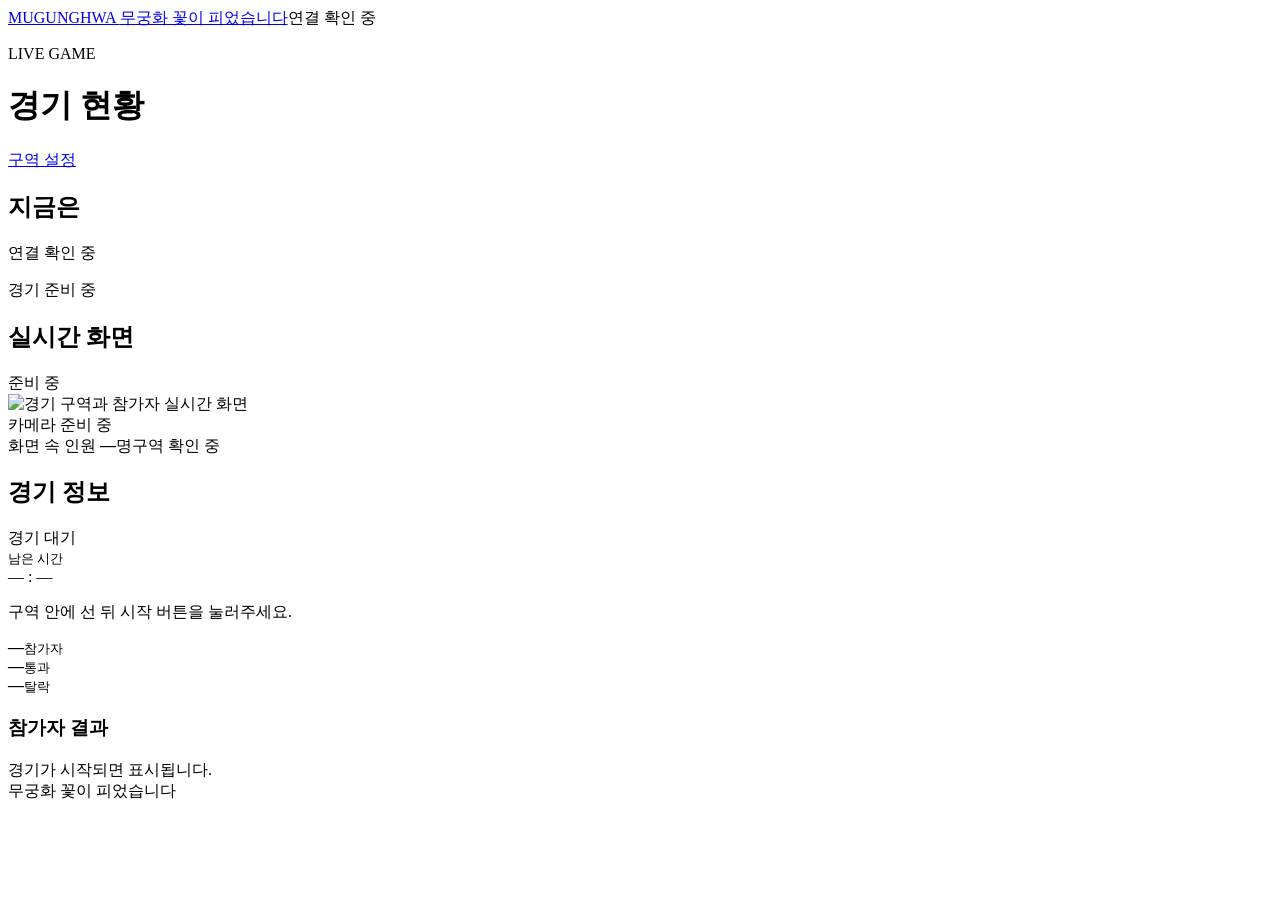
==== jetson/web/index.html @ e4820aa8 "Separate game dashboard from diagnostic tools" ====
<!doctype html>
<html lang="ko"><head><meta charset="utf-8"><meta name="viewport" content="width=device-width,initial-scale=1"><title>무궁화 · 경기 현황</title><link rel="stylesheet" href="/style.css"><script src="/app.js" defer></script><script src="/cycle.js" defer></script></head>
<body data-view="game"><header><a class="brand" href="/">MUGUNGHWA <span>무궁화 꽃이 피었습니다</span></a><span id="connection" class="badge" role="status">연결 확인 중</span></header>
<main><div class="heading"><div><p class="eyebrow">LIVE GAME</p><h1>경기 현황</h1></div><a class="badge" id="calibration-link" href="/calibrate">구역 설정</a></div>
<section class="panel cycle-panel" aria-label="경기 진행"><div class="panelhead"><h2>지금은</h2><span id="cycle-link" class="badge">연결 확인 중</span></div><p id="cycle-signal" class="cycle-signal" role="status">경기 준비 중</p><p id="cycle-stage" class="note"></p><p id="cycle-warning" class="note" role="status"></p></section>
<section class="layout"><article class="panel"><div class="panelhead"><h2>실시간 화면</h2><span id="vision-state">준비 중</span></div><div class="preview"><img id="stream" src="/stream.mjpg" alt="경기 구역과 참가자 실시간 화면"><div id="overlay">카메라 준비 중</div></div><div class="camera-caption"><span>화면 속 인원 <b id="people">—</b>명</span><span id="calibration-info">구역 확인 중</span></div></article>
<article class="panel game"><div class="panelhead"><h2>경기 정보</h2><span id="game-state" class="badge">경기 대기</span></div><small>남은 시간</small><div class="countdown" id="remaining">— : —</div><p id="game-meta" class="note">구역 안에 선 뒤 시작 버튼을 눌러주세요.</p><div class="totals"><div><strong id="total">—</strong><small>참가자</small></div><div><strong id="passed" class="passed">—</strong><small>통과</small></div><div><strong id="failed" class="failed">—</strong><small>탈락</small></div></div><h3>참가자 결과</h3><div id="participants" class="empty">경기가 시작되면 표시됩니다.</div></article></section>
</main><footer>무궁화 꽃이 피었습니다</footer></body></html>
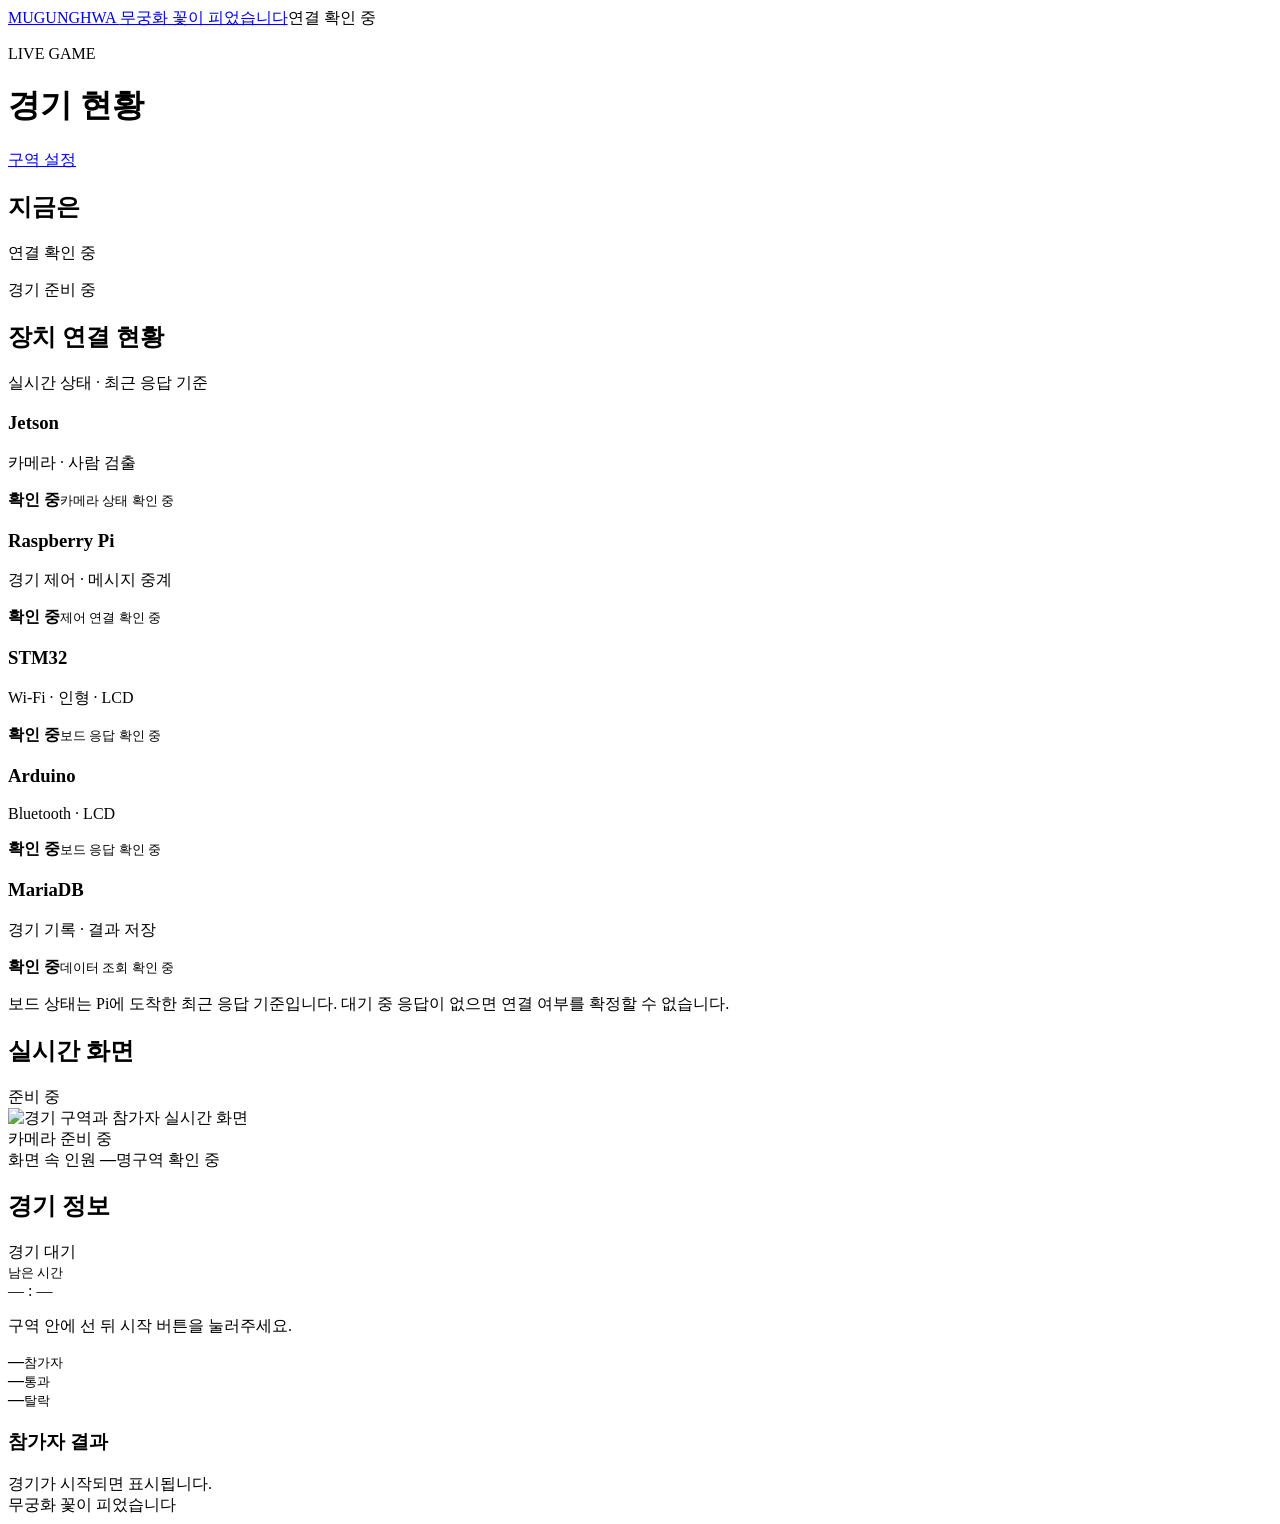
==== commit 6c9d9f54: "Show device connectivity and recent board responses on dashboard" ====
--- a/jetson/web/index.html
+++ b/jetson/web/index.html
@@ -3,6 +3,13 @@
 <body data-view="game"><header><a class="brand" href="/">MUGUNGHWA <span>무궁화 꽃이 피었습니다</span></a><span id="connection" class="badge" role="status">연결 확인 중</span></header>
 <main><div class="heading"><div><p class="eyebrow">LIVE GAME</p><h1>경기 현황</h1></div><a class="badge" id="calibration-link" href="/calibrate">구역 설정</a></div>
 <section class="panel cycle-panel" aria-label="경기 진행"><div class="panelhead"><h2>지금은</h2><span id="cycle-link" class="badge">연결 확인 중</span></div><p id="cycle-signal" class="cycle-signal" role="status">경기 준비 중</p><p id="cycle-stage" class="note"></p><p id="cycle-warning" class="note" role="status"></p></section>
+<section class="panel connectivity" aria-label="장치 연결 현황"><div class="panelhead"><h2>장치 연결 현황</h2><span>실시간 상태 · 최근 응답 기준</span></div><div class="device-grid">
+<div class="device-card"><h3>Jetson</h3><p>카메라 · 사람 검출</p><strong id="link-vision" data-state="unknown">확인 중</strong><small id="detail-vision">카메라 상태 확인 중</small></div>
+<div class="device-card"><h3>Raspberry Pi</h3><p>경기 제어 · 메시지 중계</p><strong id="link-control" data-state="unknown">확인 중</strong><small id="detail-control">제어 연결 확인 중</small></div>
+<div class="device-card"><h3>STM32</h3><p>Wi-Fi · 인형 · LCD</p><strong id="link-stm" data-state="unknown">확인 중</strong><small id="detail-stm">보드 응답 확인 중</small></div>
+<div class="device-card"><h3>Arduino</h3><p>Bluetooth · LCD</p><strong id="link-ard" data-state="unknown">확인 중</strong><small id="detail-ard">보드 응답 확인 중</small></div>
+<div class="device-card"><h3>MariaDB</h3><p>경기 기록 · 결과 저장</p><strong id="link-db" data-state="unknown">확인 중</strong><small id="detail-db">데이터 조회 확인 중</small></div>
+</div><p class="note">보드 상태는 Pi에 도착한 최근 응답 기준입니다. 대기 중 응답이 없으면 연결 여부를 확정할 수 없습니다.</p></section>
 <section class="layout"><article class="panel"><div class="panelhead"><h2>실시간 화면</h2><span id="vision-state">준비 중</span></div><div class="preview"><img id="stream" src="/stream.mjpg" alt="경기 구역과 참가자 실시간 화면"><div id="overlay">카메라 준비 중</div></div><div class="camera-caption"><span>화면 속 인원 <b id="people">—</b>명</span><span id="calibration-info">구역 확인 중</span></div></article>
 <article class="panel game"><div class="panelhead"><h2>경기 정보</h2><span id="game-state" class="badge">경기 대기</span></div><small>남은 시간</small><div class="countdown" id="remaining">— : —</div><p id="game-meta" class="note">구역 안에 선 뒤 시작 버튼을 눌러주세요.</p><div class="totals"><div><strong id="total">—</strong><small>참가자</small></div><div><strong id="passed" class="passed">—</strong><small>통과</small></div><div><strong id="failed" class="failed">—</strong><small>탈락</small></div></div><h3>참가자 결과</h3><div id="participants" class="empty">경기가 시작되면 표시됩니다.</div></article></section>
 </main><footer>무궁화 꽃이 피었습니다</footer></body></html>
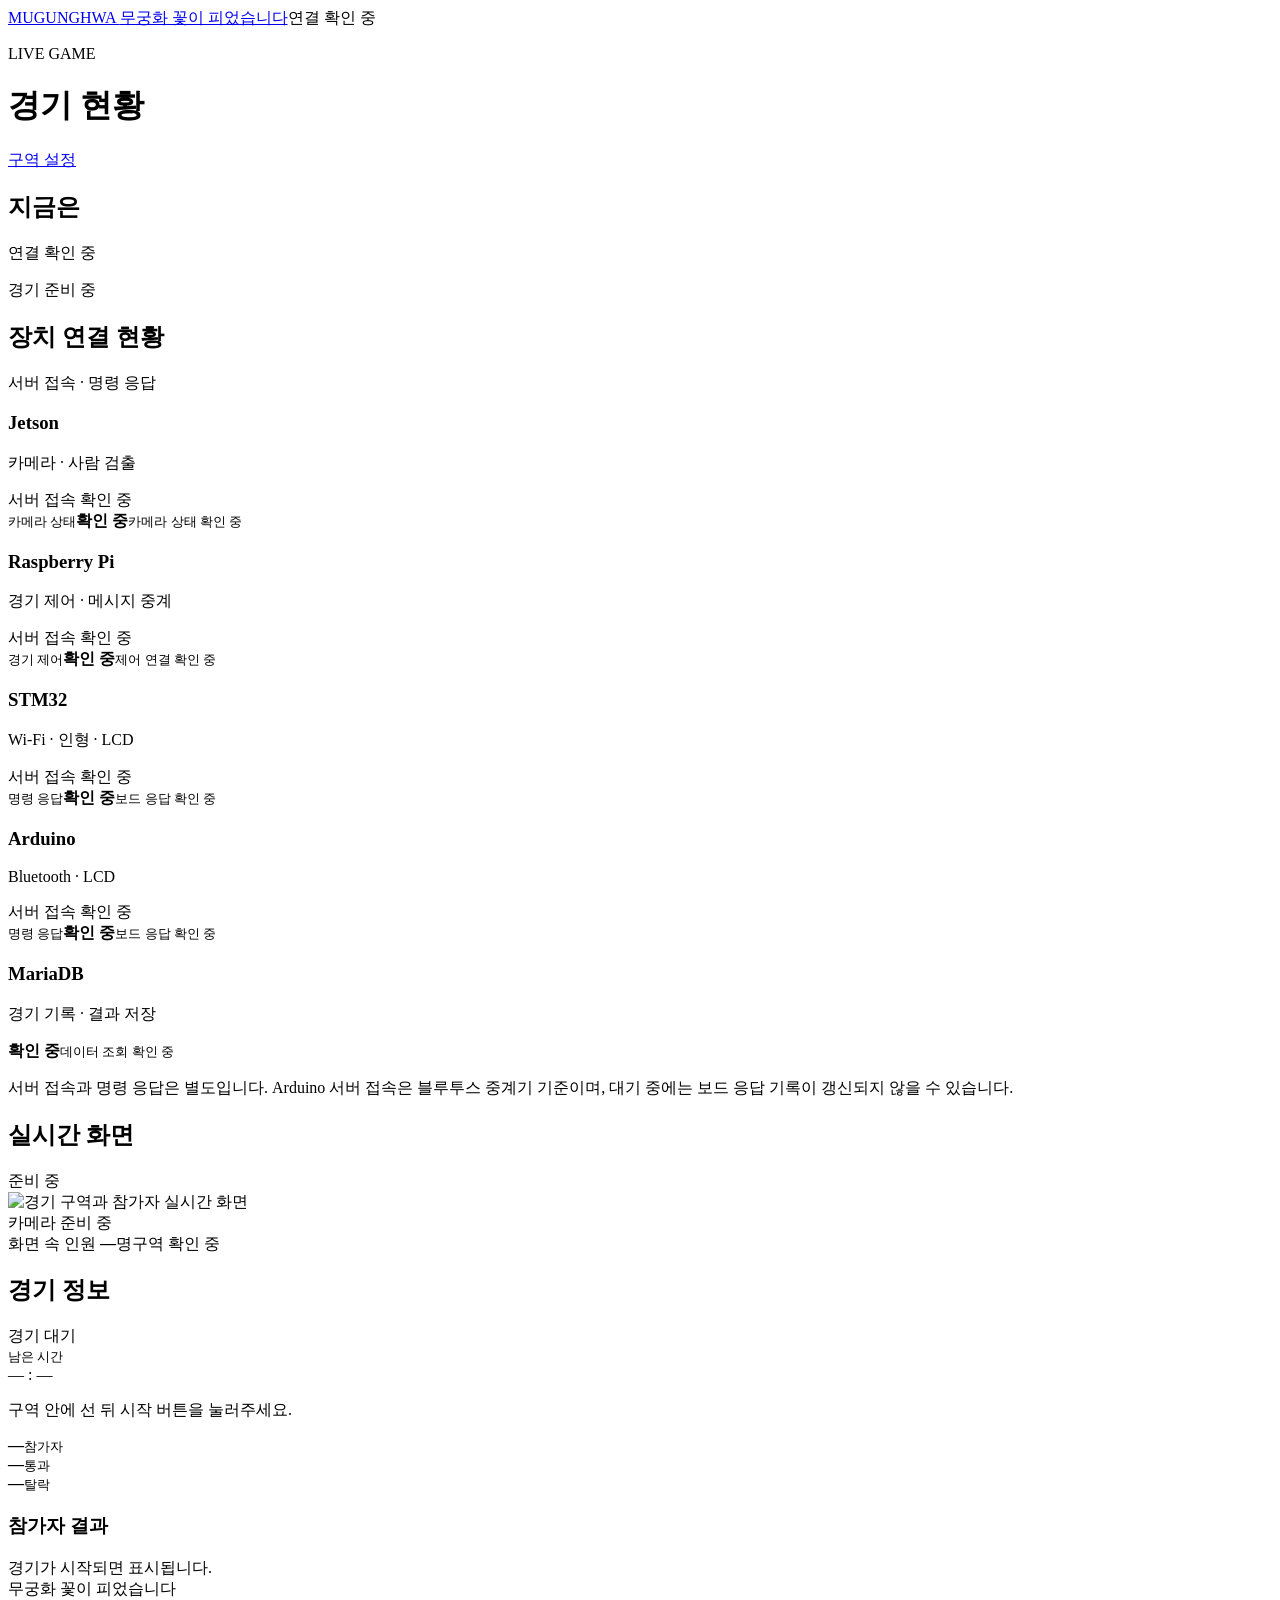
==== commit 3e1c8cff: "Separate live server sessions from board response history" ====
--- a/jetson/web/index.html
+++ b/jetson/web/index.html
@@ -3,13 +3,13 @@
 <body data-view="game"><header><a class="brand" href="/">MUGUNGHWA <span>무궁화 꽃이 피었습니다</span></a><span id="connection" class="badge" role="status">연결 확인 중</span></header>
 <main><div class="heading"><div><p class="eyebrow">LIVE GAME</p><h1>경기 현황</h1></div><a class="badge" id="calibration-link" href="/calibrate">구역 설정</a></div>
 <section class="panel cycle-panel" aria-label="경기 진행"><div class="panelhead"><h2>지금은</h2><span id="cycle-link" class="badge">연결 확인 중</span></div><p id="cycle-signal" class="cycle-signal" role="status">경기 준비 중</p><p id="cycle-stage" class="note"></p><p id="cycle-warning" class="note" role="status"></p></section>
-<section class="panel connectivity" aria-label="장치 연결 현황"><div class="panelhead"><h2>장치 연결 현황</h2><span>실시간 상태 · 최근 응답 기준</span></div><div class="device-grid">
-<div class="device-card"><h3>Jetson</h3><p>카메라 · 사람 검출</p><strong id="link-vision" data-state="unknown">확인 중</strong><small id="detail-vision">카메라 상태 확인 중</small></div>
-<div class="device-card"><h3>Raspberry Pi</h3><p>경기 제어 · 메시지 중계</p><strong id="link-control" data-state="unknown">확인 중</strong><small id="detail-control">제어 연결 확인 중</small></div>
-<div class="device-card"><h3>STM32</h3><p>Wi-Fi · 인형 · LCD</p><strong id="link-stm" data-state="unknown">확인 중</strong><small id="detail-stm">보드 응답 확인 중</small></div>
-<div class="device-card"><h3>Arduino</h3><p>Bluetooth · LCD</p><strong id="link-ard" data-state="unknown">확인 중</strong><small id="detail-ard">보드 응답 확인 중</small></div>
+<section class="panel connectivity" aria-label="장치 연결 현황"><div class="panelhead"><h2>장치 연결 현황</h2><span>서버 접속 · 명령 응답</span></div><div class="device-grid">
+<div class="device-card"><h3>Jetson</h3><p>카메라 · 사람 검출</p><div class="session-status" id="session-jetson">서버 접속 확인 중</div><small>카메라 상태</small><strong id="link-vision" data-state="unknown">확인 중</strong><small id="detail-vision">카메라 상태 확인 중</small></div>
+<div class="device-card"><h3>Raspberry Pi</h3><p>경기 제어 · 메시지 중계</p><div class="session-status" id="session-pi">서버 접속 확인 중</div><small>경기 제어</small><strong id="link-control" data-state="unknown">확인 중</strong><small id="detail-control">제어 연결 확인 중</small></div>
+<div class="device-card"><h3>STM32</h3><p>Wi-Fi · 인형 · LCD</p><div class="session-status" id="session-stm">서버 접속 확인 중</div><small>명령 응답</small><strong id="link-stm" data-state="unknown">확인 중</strong><small id="detail-stm">보드 응답 확인 중</small></div>
+<div class="device-card"><h3>Arduino</h3><p>Bluetooth · LCD</p><div class="session-status" id="session-ard">서버 접속 확인 중</div><small>명령 응답</small><strong id="link-ard" data-state="unknown">확인 중</strong><small id="detail-ard">보드 응답 확인 중</small></div>
 <div class="device-card"><h3>MariaDB</h3><p>경기 기록 · 결과 저장</p><strong id="link-db" data-state="unknown">확인 중</strong><small id="detail-db">데이터 조회 확인 중</small></div>
-</div><p class="note">보드 상태는 Pi에 도착한 최근 응답 기준입니다. 대기 중 응답이 없으면 연결 여부를 확정할 수 없습니다.</p></section>
+</div><p class="note">서버 접속과 명령 응답은 별도입니다. Arduino 서버 접속은 블루투스 중계기 기준이며, 대기 중에는 보드 응답 기록이 갱신되지 않을 수 있습니다.</p></section>
 <section class="layout"><article class="panel"><div class="panelhead"><h2>실시간 화면</h2><span id="vision-state">준비 중</span></div><div class="preview"><img id="stream" src="/stream.mjpg" alt="경기 구역과 참가자 실시간 화면"><div id="overlay">카메라 준비 중</div></div><div class="camera-caption"><span>화면 속 인원 <b id="people">—</b>명</span><span id="calibration-info">구역 확인 중</span></div></article>
 <article class="panel game"><div class="panelhead"><h2>경기 정보</h2><span id="game-state" class="badge">경기 대기</span></div><small>남은 시간</small><div class="countdown" id="remaining">— : —</div><p id="game-meta" class="note">구역 안에 선 뒤 시작 버튼을 눌러주세요.</p><div class="totals"><div><strong id="total">—</strong><small>참가자</small></div><div><strong id="passed" class="passed">—</strong><small>통과</small></div><div><strong id="failed" class="failed">—</strong><small>탈락</small></div></div><h3>참가자 결과</h3><div id="participants" class="empty">경기가 시작되면 표시됩니다.</div></article></section>
 </main><footer>무궁화 꽃이 피었습니다</footer></body></html>
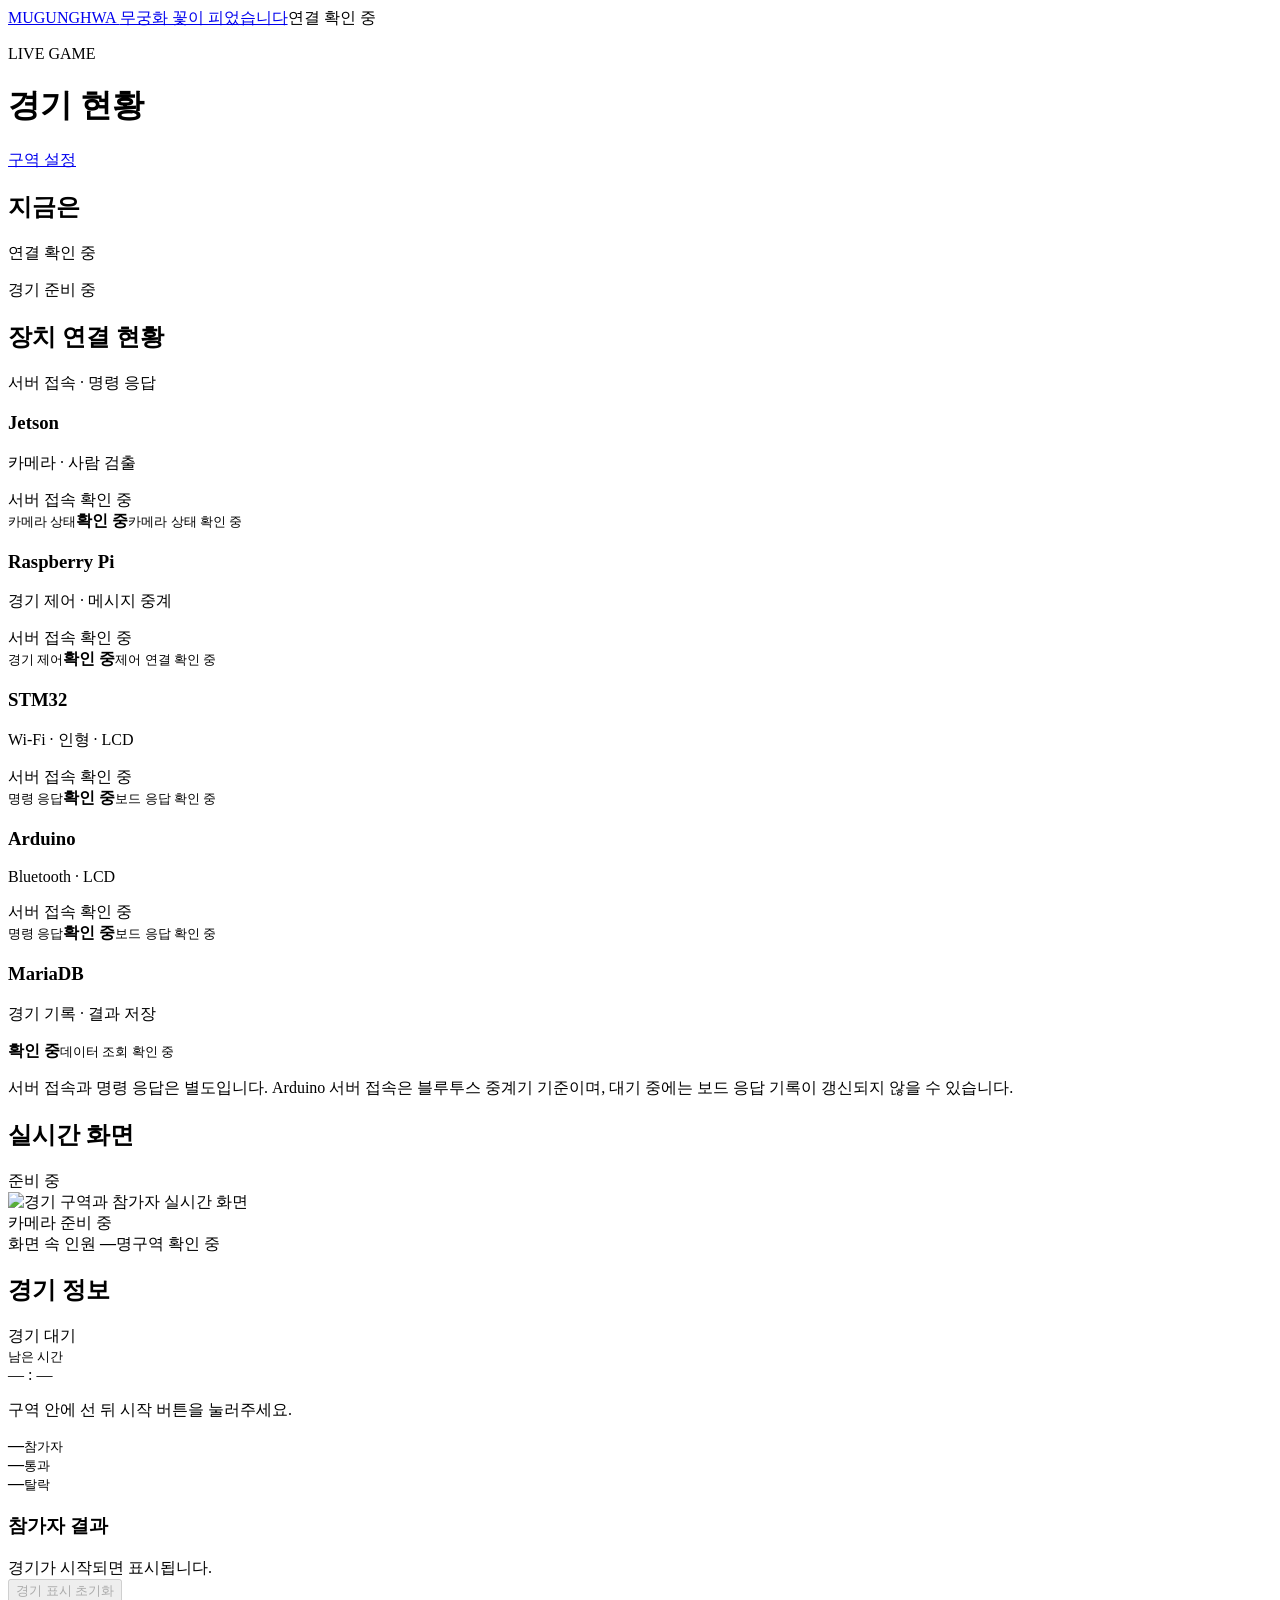
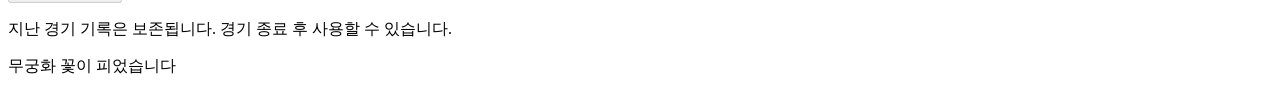
==== commit 8b0e1ee4: "Add display-only game reset preserving database history" ====
--- a/jetson/web/index.html
+++ b/jetson/web/index.html
@@ -11,5 +11,5 @@
 <div class="device-card"><h3>MariaDB</h3><p>경기 기록 · 결과 저장</p><strong id="link-db" data-state="unknown">확인 중</strong><small id="detail-db">데이터 조회 확인 중</small></div>
 </div><p class="note">서버 접속과 명령 응답은 별도입니다. Arduino 서버 접속은 블루투스 중계기 기준이며, 대기 중에는 보드 응답 기록이 갱신되지 않을 수 있습니다.</p></section>
 <section class="layout"><article class="panel"><div class="panelhead"><h2>실시간 화면</h2><span id="vision-state">준비 중</span></div><div class="preview"><img id="stream" src="/stream.mjpg" alt="경기 구역과 참가자 실시간 화면"><div id="overlay">카메라 준비 중</div></div><div class="camera-caption"><span>화면 속 인원 <b id="people">—</b>명</span><span id="calibration-info">구역 확인 중</span></div></article>
-<article class="panel game"><div class="panelhead"><h2>경기 정보</h2><span id="game-state" class="badge">경기 대기</span></div><small>남은 시간</small><div class="countdown" id="remaining">— : —</div><p id="game-meta" class="note">구역 안에 선 뒤 시작 버튼을 눌러주세요.</p><div class="totals"><div><strong id="total">—</strong><small>참가자</small></div><div><strong id="passed" class="passed">—</strong><small>통과</small></div><div><strong id="failed" class="failed">—</strong><small>탈락</small></div></div><h3>참가자 결과</h3><div id="participants" class="empty">경기가 시작되면 표시됩니다.</div></article></section>
+<article class="panel game"><div class="panelhead"><h2>경기 정보</h2><span id="game-state" class="badge">경기 대기</span></div><small>남은 시간</small><div class="countdown" id="remaining">— : —</div><p id="game-meta" class="note">구역 안에 선 뒤 시작 버튼을 눌러주세요.</p><div class="totals"><div><strong id="total">—</strong><small>참가자</small></div><div><strong id="passed" class="passed">—</strong><small>통과</small></div><div><strong id="failed" class="failed">—</strong><small>탈락</small></div></div><h3>참가자 결과</h3><div id="participants" class="empty">경기가 시작되면 표시됩니다.</div><div class="game-reset"><button id="reset-game-display" disabled>경기 표시 초기화</button><p id="reset-game-note" class="note" role="status">지난 경기 기록은 보존됩니다. 경기 종료 후 사용할 수 있습니다.</p></div></article></section>
 </main><footer>무궁화 꽃이 피었습니다</footer></body></html>
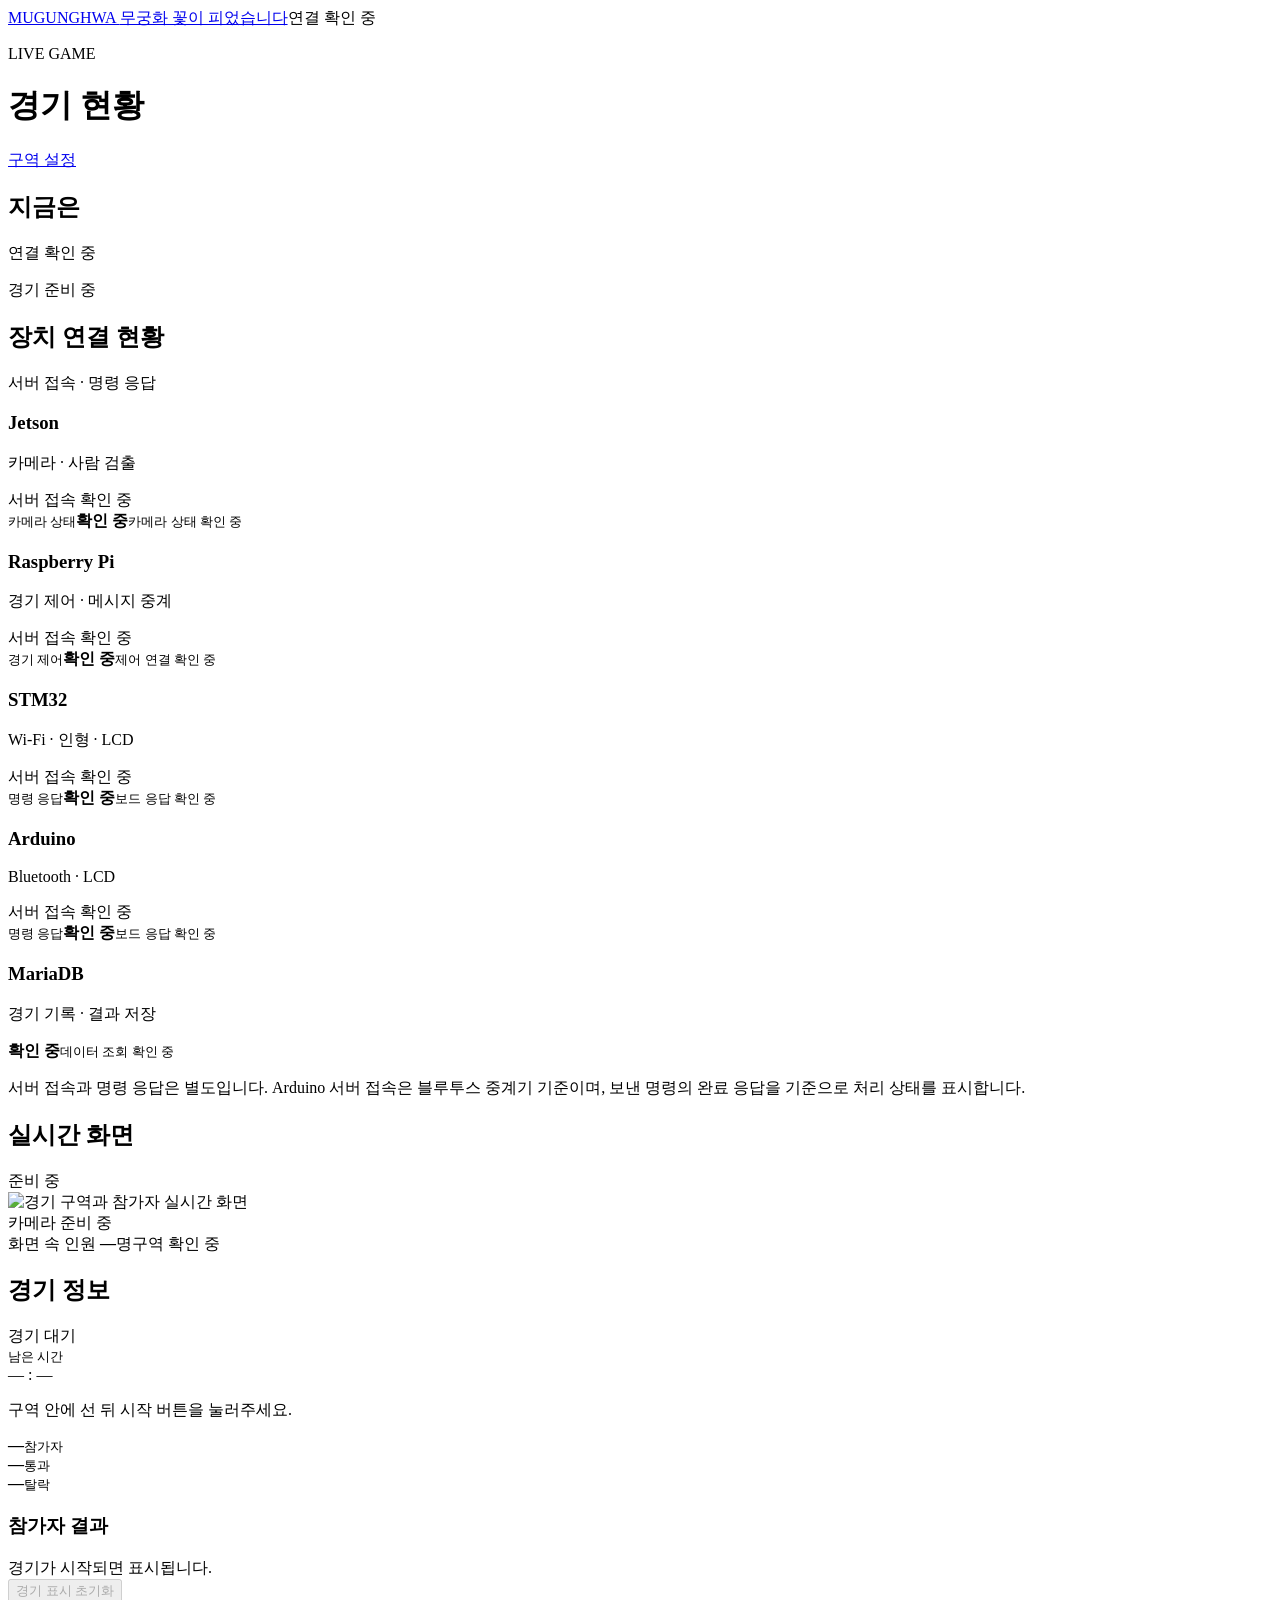
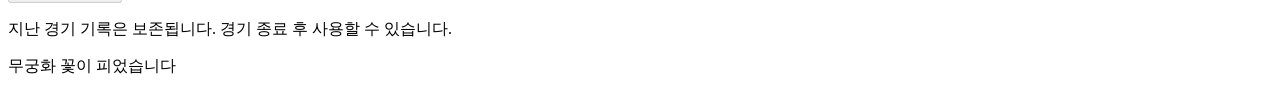
==== commit c007eaec: "Track MCU command acknowledgements instead of response age" ====
--- a/jetson/web/index.html
+++ b/jetson/web/index.html
@@ -9,7 +9,7 @@
 <div class="device-card"><h3>STM32</h3><p>Wi-Fi · 인형 · LCD</p><div class="session-status" id="session-stm">서버 접속 확인 중</div><small>명령 응답</small><strong id="link-stm" data-state="unknown">확인 중</strong><small id="detail-stm">보드 응답 확인 중</small></div>
 <div class="device-card"><h3>Arduino</h3><p>Bluetooth · LCD</p><div class="session-status" id="session-ard">서버 접속 확인 중</div><small>명령 응답</small><strong id="link-ard" data-state="unknown">확인 중</strong><small id="detail-ard">보드 응답 확인 중</small></div>
 <div class="device-card"><h3>MariaDB</h3><p>경기 기록 · 결과 저장</p><strong id="link-db" data-state="unknown">확인 중</strong><small id="detail-db">데이터 조회 확인 중</small></div>
-</div><p class="note">서버 접속과 명령 응답은 별도입니다. Arduino 서버 접속은 블루투스 중계기 기준이며, 대기 중에는 보드 응답 기록이 갱신되지 않을 수 있습니다.</p></section>
-<section class="layout"><article class="panel"><div class="panelhead"><h2>실시간 화면</h2><span id="vision-state">준비 중</span></div><div class="preview"><img id="stream" src="/stream.mjpg" alt="경기 구역과 참가자 실시간 화면"><div id="overlay">카메라 준비 중</div></div><div class="camera-caption"><span>화면 속 인원 <b id="people">—</b>명</span><span id="calibration-info">구역 확인 중</span></div></article>
+</div><p class="note">서버 접속과 명령 응답은 별도입니다. Arduino 서버 접속은 블루투스 중계기 기준이며, 보낸 명령의 완료 응답을 기준으로 처리 상태를 표시합니다.</p></section>
+<section class="layout"><article class="panel"><div class="panelhead"><h2>실시간 화면</h2><span id="vision-state">준비 중</span></div><div class="preview"><img id="stream" src="/game-stream.mjpg" alt="경기 구역과 참가자 실시간 화면"><div id="overlay">카메라 준비 중</div></div><div class="camera-caption"><span>화면 속 인원 <b id="people">—</b>명</span><span id="calibration-info">구역 확인 중</span></div></article>
 <article class="panel game"><div class="panelhead"><h2>경기 정보</h2><span id="game-state" class="badge">경기 대기</span></div><small>남은 시간</small><div class="countdown" id="remaining">— : —</div><p id="game-meta" class="note">구역 안에 선 뒤 시작 버튼을 눌러주세요.</p><div class="totals"><div><strong id="total">—</strong><small>참가자</small></div><div><strong id="passed" class="passed">—</strong><small>통과</small></div><div><strong id="failed" class="failed">—</strong><small>탈락</small></div></div><h3>참가자 결과</h3><div id="participants" class="empty">경기가 시작되면 표시됩니다.</div><div class="game-reset"><button id="reset-game-display" disabled>경기 표시 초기화</button><p id="reset-game-note" class="note" role="status">지난 경기 기록은 보존됩니다. 경기 종료 후 사용할 수 있습니다.</p></div></article></section>
 </main><footer>무궁화 꽃이 피었습니다</footer></body></html>
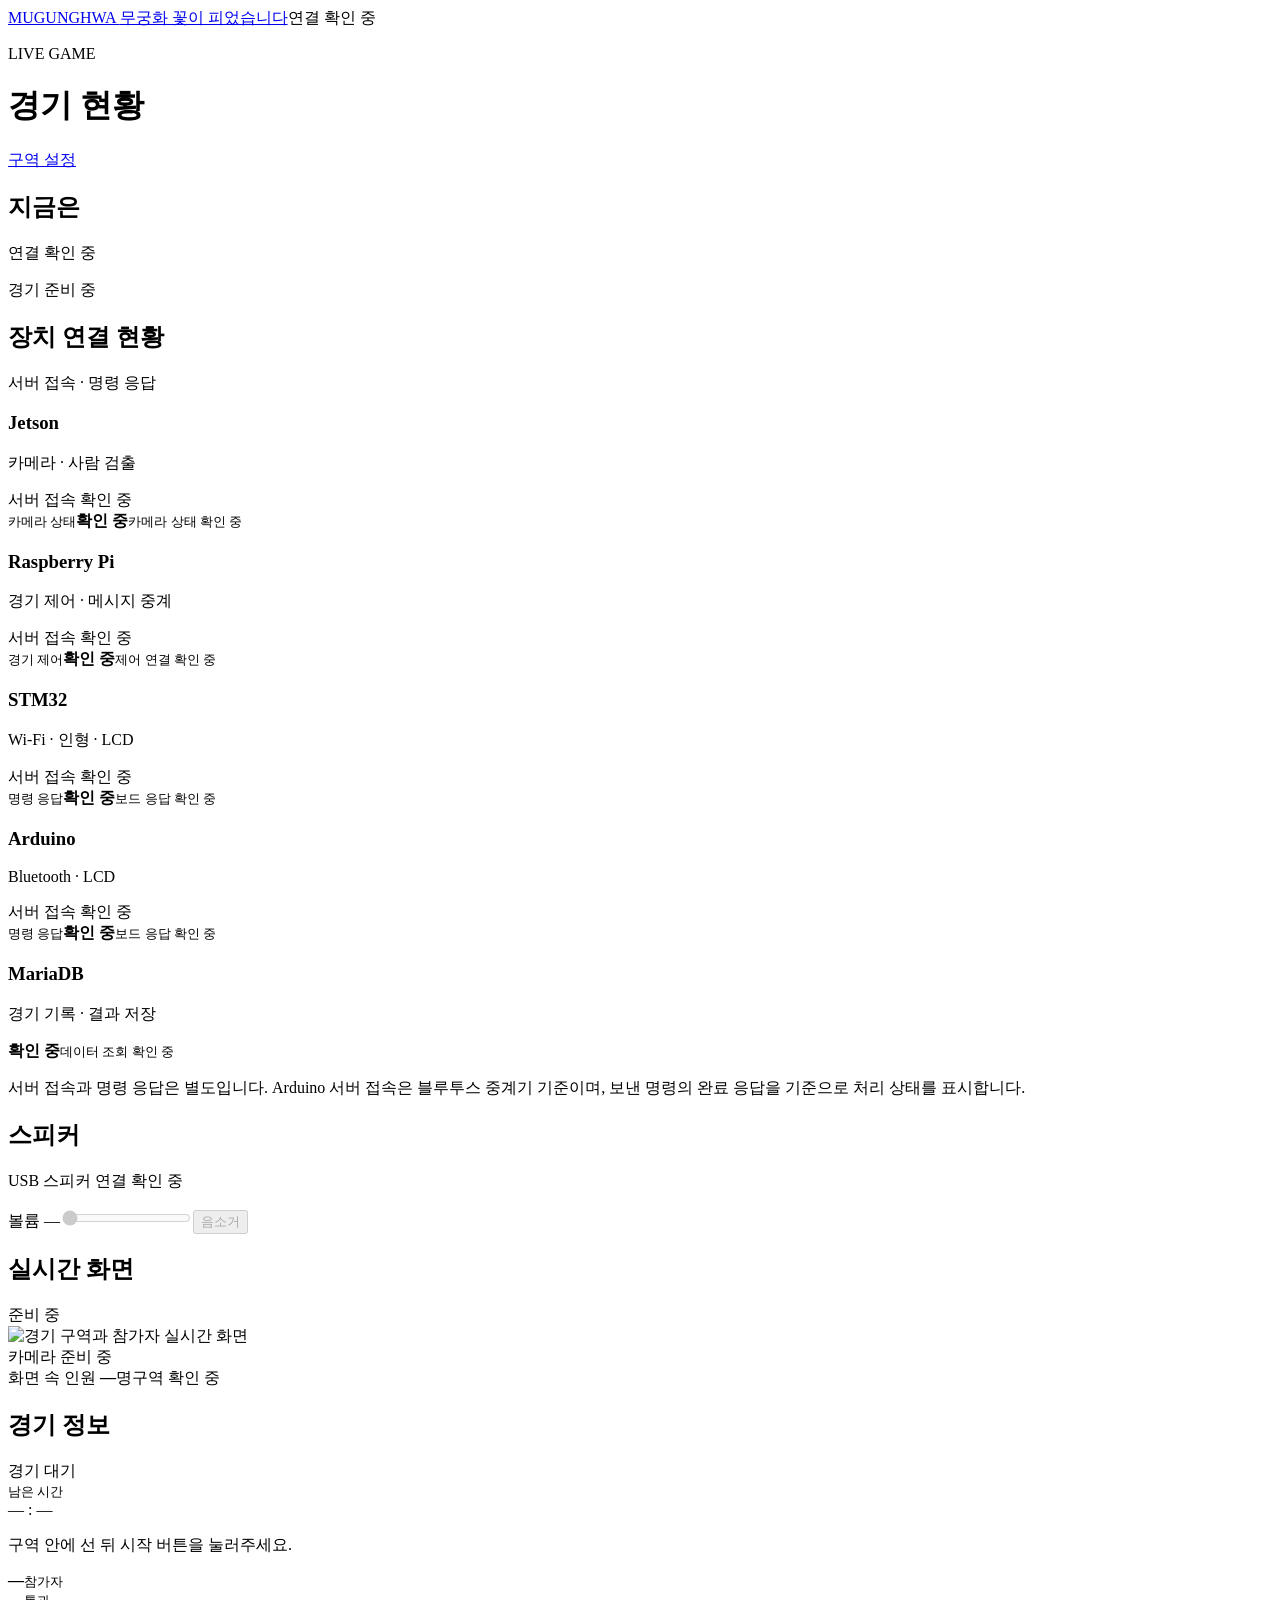
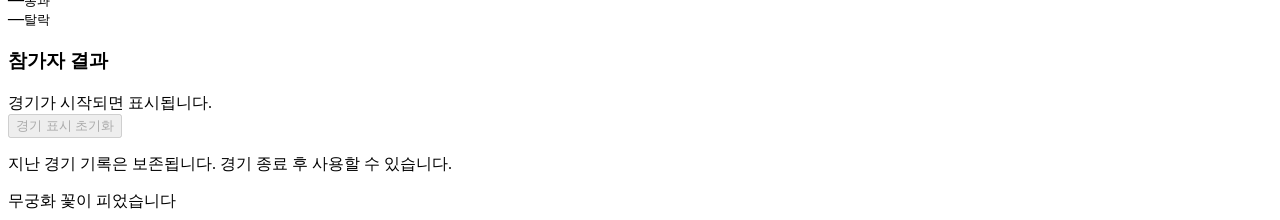
==== commit 7c97106d: "Add persistent USB speaker volume and mute controls" ====
--- a/jetson/web/index.html
+++ b/jetson/web/index.html
@@ -1,5 +1,5 @@
 <!doctype html>
-<html lang="ko"><head><meta charset="utf-8"><meta name="viewport" content="width=device-width,initial-scale=1"><title>무궁화 · 경기 현황</title><link rel="stylesheet" href="/style.css"><script src="/app.js" defer></script><script src="/cycle.js" defer></script></head>
+<html lang="ko"><head><meta charset="utf-8"><meta name="viewport" content="width=device-width,initial-scale=1"><title>무궁화 · 경기 현황</title><link rel="stylesheet" href="/style.css"><script src="/app.js" defer></script><script src="/cycle.js" defer></script><script src="/audio.js" defer></script></head>
 <body data-view="game"><header><a class="brand" href="/">MUGUNGHWA <span>무궁화 꽃이 피었습니다</span></a><span id="connection" class="badge" role="status">연결 확인 중</span></header>
 <main><div class="heading"><div><p class="eyebrow">LIVE GAME</p><h1>경기 현황</h1></div><a class="badge" id="calibration-link" href="/calibrate">구역 설정</a></div>
 <section class="panel cycle-panel" aria-label="경기 진행"><div class="panelhead"><h2>지금은</h2><span id="cycle-link" class="badge">연결 확인 중</span></div><p id="cycle-signal" class="cycle-signal" role="status">경기 준비 중</p><p id="cycle-stage" class="note"></p><p id="cycle-warning" class="note" role="status"></p></section>
@@ -10,6 +10,7 @@
 <div class="device-card"><h3>Arduino</h3><p>Bluetooth · LCD</p><div class="session-status" id="session-ard">서버 접속 확인 중</div><small>명령 응답</small><strong id="link-ard" data-state="unknown">확인 중</strong><small id="detail-ard">보드 응답 확인 중</small></div>
 <div class="device-card"><h3>MariaDB</h3><p>경기 기록 · 결과 저장</p><strong id="link-db" data-state="unknown">확인 중</strong><small id="detail-db">데이터 조회 확인 중</small></div>
 </div><p class="note">서버 접속과 명령 응답은 별도입니다. Arduino 서버 접속은 블루투스 중계기 기준이며, 보낸 명령의 완료 응답을 기준으로 처리 상태를 표시합니다.</p></section>
+<section class="panel speaker-panel" aria-label="스피커 설정"><div><h2>스피커</h2><p class="note" id="speaker-status" role="status">USB 스피커 연결 확인 중</p></div><div class="speaker-controls"><label for="speaker-volume">볼륨 <output id="speaker-level">—</output></label><input id="speaker-volume" type="range" min="0" max="100" step="1" value="0" disabled><button id="speaker-mute" type="button" aria-pressed="false" disabled>음소거</button></div></section>
 <section class="layout"><article class="panel"><div class="panelhead"><h2>실시간 화면</h2><span id="vision-state">준비 중</span></div><div class="preview"><img id="stream" src="/game-stream.mjpg" alt="경기 구역과 참가자 실시간 화면"><div id="overlay">카메라 준비 중</div></div><div class="camera-caption"><span>화면 속 인원 <b id="people">—</b>명</span><span id="calibration-info">구역 확인 중</span></div></article>
 <article class="panel game"><div class="panelhead"><h2>경기 정보</h2><span id="game-state" class="badge">경기 대기</span></div><small>남은 시간</small><div class="countdown" id="remaining">— : —</div><p id="game-meta" class="note">구역 안에 선 뒤 시작 버튼을 눌러주세요.</p><div class="totals"><div><strong id="total">—</strong><small>참가자</small></div><div><strong id="passed" class="passed">—</strong><small>통과</small></div><div><strong id="failed" class="failed">—</strong><small>탈락</small></div></div><h3>참가자 결과</h3><div id="participants" class="empty">경기가 시작되면 표시됩니다.</div><div class="game-reset"><button id="reset-game-display" disabled>경기 표시 초기화</button><p id="reset-game-note" class="note" role="status">지난 경기 기록은 보존됩니다. 경기 종료 후 사용할 수 있습니다.</p></div></article></section>
 </main><footer>무궁화 꽃이 피었습니다</footer></body></html>
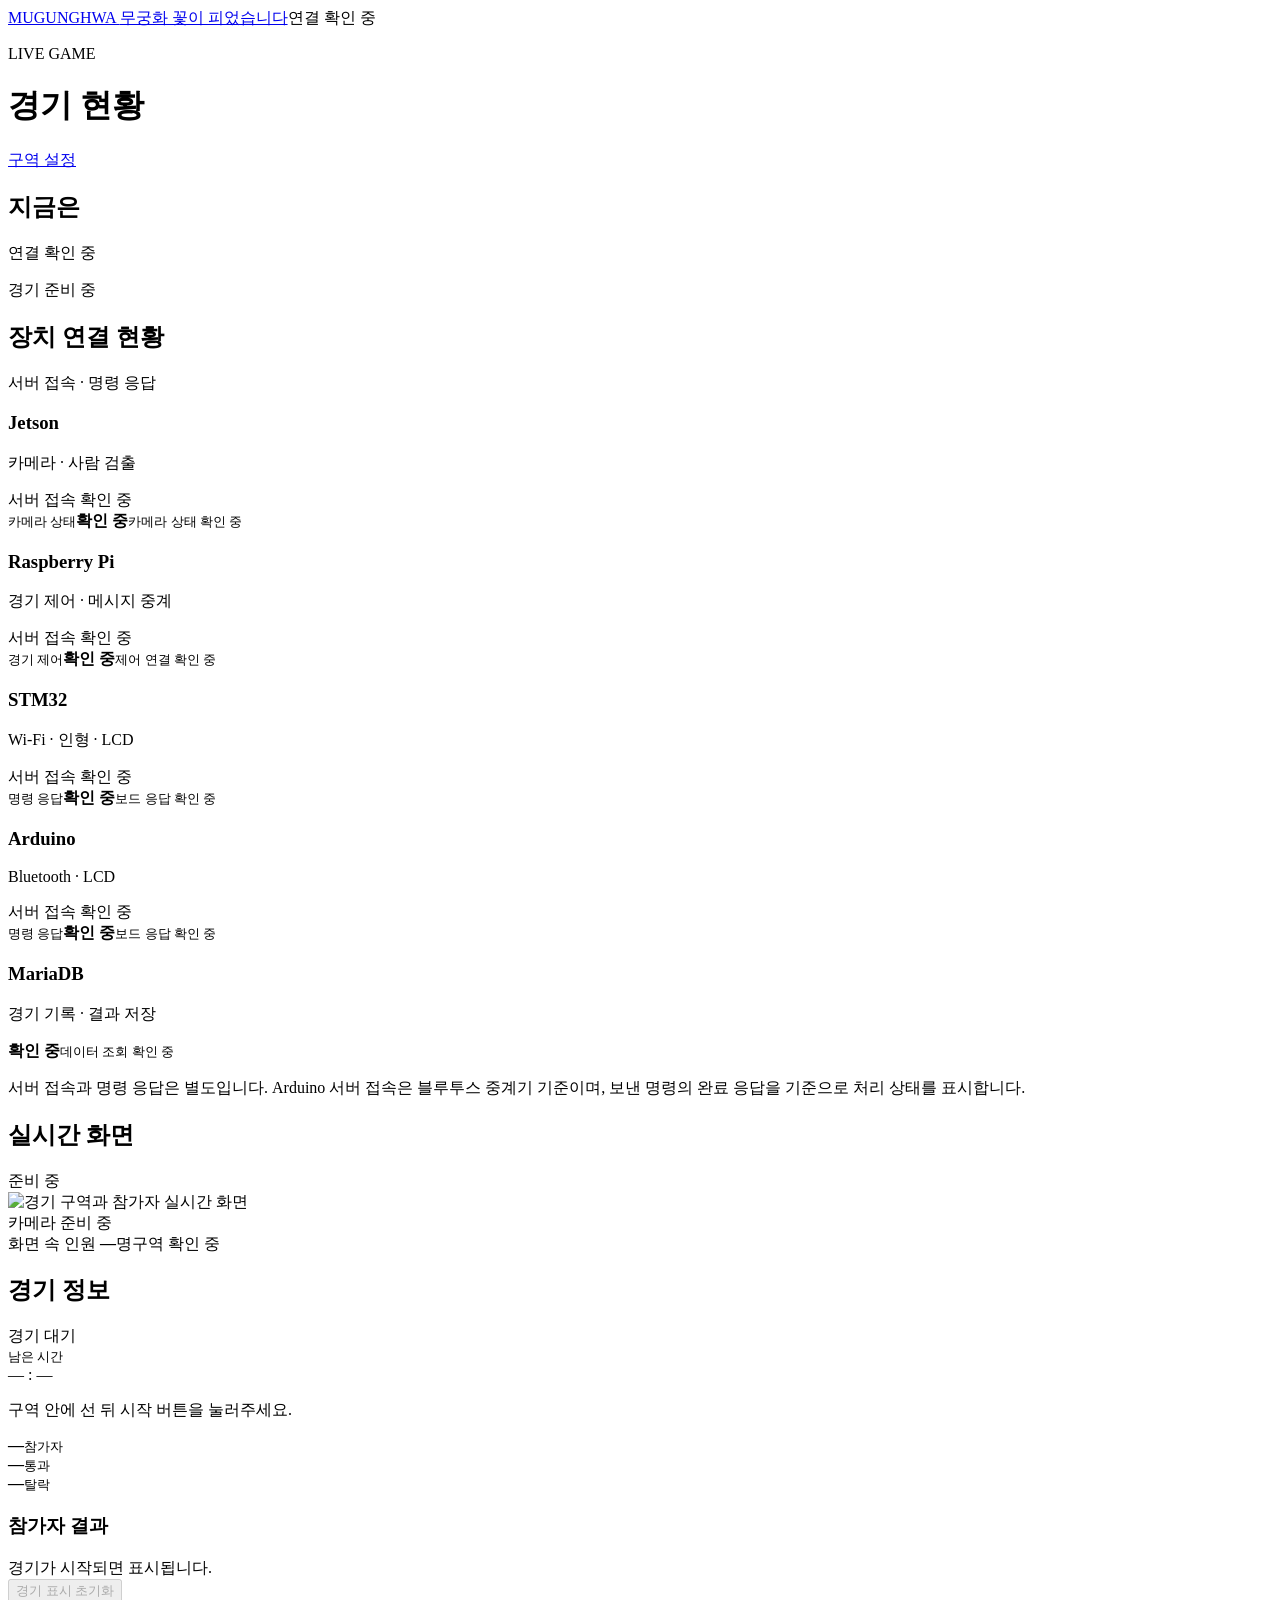
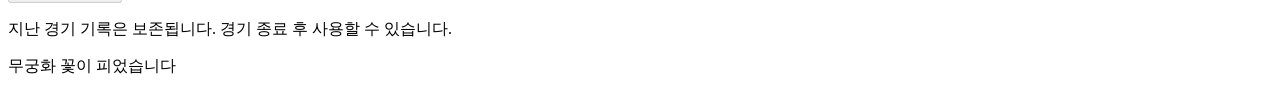
==== commit a4efaf4d: "Remove web speaker volume controls and restore prior audio setup" ====
--- a/jetson/web/index.html
+++ b/jetson/web/index.html
@@ -1,5 +1,5 @@
 <!doctype html>
-<html lang="ko"><head><meta charset="utf-8"><meta name="viewport" content="width=device-width,initial-scale=1"><title>무궁화 · 경기 현황</title><link rel="stylesheet" href="/style.css"><script src="/app.js" defer></script><script src="/cycle.js" defer></script><script src="/audio.js" defer></script></head>
+<html lang="ko"><head><meta charset="utf-8"><meta name="viewport" content="width=device-width,initial-scale=1"><title>무궁화 · 경기 현황</title><link rel="stylesheet" href="/style.css"><script src="/app.js" defer></script><script src="/cycle.js" defer></script></head>
 <body data-view="game"><header><a class="brand" href="/">MUGUNGHWA <span>무궁화 꽃이 피었습니다</span></a><span id="connection" class="badge" role="status">연결 확인 중</span></header>
 <main><div class="heading"><div><p class="eyebrow">LIVE GAME</p><h1>경기 현황</h1></div><a class="badge" id="calibration-link" href="/calibrate">구역 설정</a></div>
 <section class="panel cycle-panel" aria-label="경기 진행"><div class="panelhead"><h2>지금은</h2><span id="cycle-link" class="badge">연결 확인 중</span></div><p id="cycle-signal" class="cycle-signal" role="status">경기 준비 중</p><p id="cycle-stage" class="note"></p><p id="cycle-warning" class="note" role="status"></p></section>
@@ -10,7 +10,6 @@
 <div class="device-card"><h3>Arduino</h3><p>Bluetooth · LCD</p><div class="session-status" id="session-ard">서버 접속 확인 중</div><small>명령 응답</small><strong id="link-ard" data-state="unknown">확인 중</strong><small id="detail-ard">보드 응답 확인 중</small></div>
 <div class="device-card"><h3>MariaDB</h3><p>경기 기록 · 결과 저장</p><strong id="link-db" data-state="unknown">확인 중</strong><small id="detail-db">데이터 조회 확인 중</small></div>
 </div><p class="note">서버 접속과 명령 응답은 별도입니다. Arduino 서버 접속은 블루투스 중계기 기준이며, 보낸 명령의 완료 응답을 기준으로 처리 상태를 표시합니다.</p></section>
-<section class="panel speaker-panel" aria-label="스피커 설정"><div><h2>스피커</h2><p class="note" id="speaker-status" role="status">USB 스피커 연결 확인 중</p></div><div class="speaker-controls"><label for="speaker-volume">볼륨 <output id="speaker-level">—</output></label><input id="speaker-volume" type="range" min="0" max="100" step="1" value="0" disabled><button id="speaker-mute" type="button" aria-pressed="false" disabled>음소거</button></div></section>
 <section class="layout"><article class="panel"><div class="panelhead"><h2>실시간 화면</h2><span id="vision-state">준비 중</span></div><div class="preview"><img id="stream" src="/game-stream.mjpg" alt="경기 구역과 참가자 실시간 화면"><div id="overlay">카메라 준비 중</div></div><div class="camera-caption"><span>화면 속 인원 <b id="people">—</b>명</span><span id="calibration-info">구역 확인 중</span></div></article>
 <article class="panel game"><div class="panelhead"><h2>경기 정보</h2><span id="game-state" class="badge">경기 대기</span></div><small>남은 시간</small><div class="countdown" id="remaining">— : —</div><p id="game-meta" class="note">구역 안에 선 뒤 시작 버튼을 눌러주세요.</p><div class="totals"><div><strong id="total">—</strong><small>참가자</small></div><div><strong id="passed" class="passed">—</strong><small>통과</small></div><div><strong id="failed" class="failed">—</strong><small>탈락</small></div></div><h3>참가자 결과</h3><div id="participants" class="empty">경기가 시작되면 표시됩니다.</div><div class="game-reset"><button id="reset-game-display" disabled>경기 표시 초기화</button><p id="reset-game-note" class="note" role="status">지난 경기 기록은 보존됩니다. 경기 종료 후 사용할 수 있습니다.</p></div></article></section>
 </main><footer>무궁화 꽃이 피었습니다</footer></body></html>
